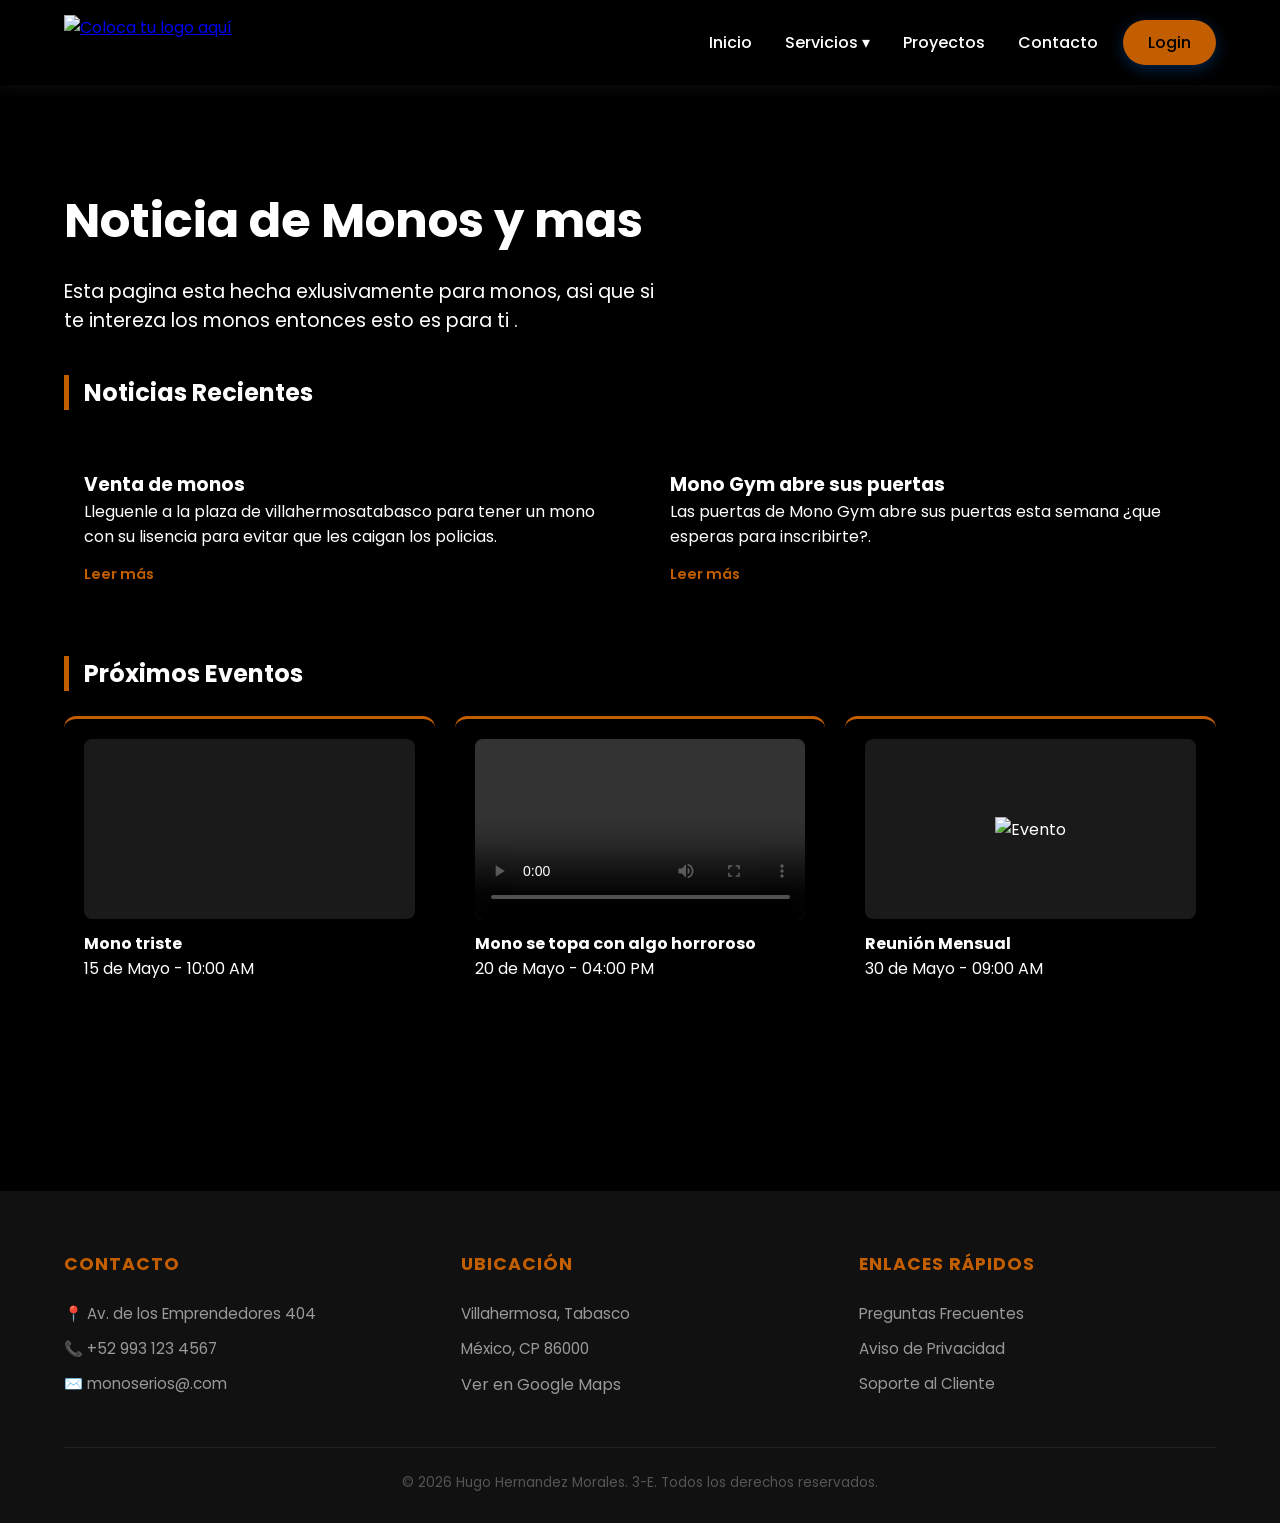
==== index.html @ 13b9c959 "Add files via upload" ====
<!DOCTYPE html>
<html lang="es">
<head>
    <meta charset="UTF-8">
    <meta name="viewport" content="width=device-width, initial-scale=1.0">
    <title>Maquetación con divs</title>
        <!-- Google Fonts -->
    <link href="https://fonts.googleapis.com/css2?family=Poppins:wght@300;400;600&display=swap" rel="stylesheet">
    <link rel="stylesheet" href="estilos_maquetacion (2).css">
<link rel='stylesheet' href='https://cdn-uicons.flaticon.com/4.0.0/uicons-regular-rounded/css/uicons-regular-rounded.css'>
<link rel='stylesheet' href='https://cdn-uicons.flaticon.com/4.0.0/uicons-solid-rounded/css/uicons-solid-rounded.css'>
<link rel='stylesheet' href='https://cdn-uicons.flaticon.com/4.0.0/uicons-regular-straight/css/uicons-regular-straight.css'>
<link rel='stylesheet' href='https://cdn-uicons.flaticon.com/4.0.0/uicons-regular-straight/css/uicons-regular-straight.css'>
<link rel='stylesheet' href='https://cdn-uicons.flaticon.com/4.0.0/uicons-solid-chubby/css/uicons-solid-chubby.css'>
<link rel='stylesheet' href='https://cdn-uicons.flaticon.com/4.0.0/uicons-solid-rounded/css/uicons-solid-rounded.css'>
<link rel='stylesheet' href='https://cdn-uicons.flaticon.com/4.0.0/uicons-solid-rounded/css/uicons-solid-rounded.css'>


</head>
<body>

    <header>
        <div class="container">
            <div class="logo">
                <!-- COLOCA TU LOGO AQUÍ -->
                <a href="index.html">
                    <img src="img/logo.jpg"  alt="Coloca tu logo aquí">
                </a>
            </div>

            <nav>
                <ul class="nav-menu">
                    <li><a href="index.html"><i class="fi fi-rr-home"></i>Inicio</a></li>
                    
                    <li class="dropdown">
                        <a href="#"><i class="fi fi-sr-settings"></i></i>Servicios ▾</a>
                        <ul class="dropdown-content">
                            <li><a href="#"><i class="fi fi-rs-computer"></i>Diseño Digital</a></li>
                            <li><a href="#"><i class="fi fi-rs-pencil"></i>Páginas Web</a></li>
                            <li><a href="#"><i class="fi fi-sc-tools"></i>Mantenimiento y redes de cómputo</a></li>
                        </ul>
                    </li>
                   

                    <li><a href="#"><i class="fi fi-sr-workflow-setting-alt"></i>Proyectos</a></li>
                    <li><a href="#"><i class="fi fi-sr-headset"></i>Contacto</a></li>
                    <li><a href="login.html" class="btn-login">Login</a></li>
                </ul>
            </nav>
        </div>
    </header>

    <main class="container" style="padding: 100px 0;">
        <h1 style="font-size: 3rem; margin-bottom: 20px;">Noticia de Monos y mas</h1>
        <p style="font-size: 1.2rem; max-width: 600px;">Esta pagina esta hecha exlusivamente para monos, asi que si te intereza los monos entonces esto es para ti .</p>
        <section class="seccion-info">
            
            <!-- FILA DE 2 CUADROS (Noticias Destacadas) -->
            <h2 class="titulo-seccion">Noticias Recientes</h2>
            <div class="contenedor-dos">
                <div class="cuadro cuadro-grande">
                    <div class="imagen-placeholder"><img src="img/monosol.jpg" alt=""></div>
                    <h3>Venta de monos</h3>
                    <p>Lleguenle a la plaza de villahermosatabasco para tener un mono con su lisencia para evitar que les caigan los policias.</p>
                    <a href="#" class="leer-mas">Leer más</a>
                </div>
                <div class="cuadro cuadro-grande">
                    <div class="imagen-placeholder"><img src="img/Monomamao.jpg" alt=""></div>
                    <h3>Mono Gym abre sus puertas</h3>
                    <p>Las puertas de Mono Gym abre sus puertas esta semana ¿que esperas para inscribirte?.</p>
                    
                    <a href="#" class="leer-mas">Leer más</a>
                </div>
            </div>

            <!-- FILA DE 3 CUADROS (Eventos o Info Rápida) -->
            <h2 class="titulo-seccion">Próximos Eventos</h2>
            <div class="contenedor-tres">
    <!-- Cuadro con Imagen -->
    <div class="cuadro cuadro-pequeno">
        <div class="media-container">
            <img src="img/Monotriste.jpg" alt="">
        </div>
        <h4>Mono triste</h4>
        <p>15 de Mayo - 10:00 AM</p>
    </div>

    <!-- Cuadro con Video -->
    <div class="cuadro cuadro-pequeno">
        <div class="media-container">
            <video controls>
                <source src="img/video.mp4" type="video/mp4"
             
            </video>
        </div>
        <h4>Mono se topa con algo horroroso</h4>
        <p>20 de Mayo - 04:00 PM</p>
    </div>

    <!-- Cuadro con Info Rápida (Solo texto si quieres) -->
    <div class="cuadro cuadro-pequeno">
        <div class="media-container">
            <img src="img/Monoconperiodico.jpg" alt="Evento">
        </div>
        <h4>Reunión Mensual</h4>
        <p>30 de Mayo - 09:00 AM</p>
    </div>
</div>
</section>
        
    </main>

    <footer>
        <div class="container">
            <div class="footer-grid">
                <div class="footer-col">
                    <h4>Contacto</h4>
                    <p>📍 Av. de los Emprendedores 404</p>
                    <p>📞 +52 993 123 4567</p>
                    <p>✉️ monoserios@.com</p>
                </div>
                <div class="footer-col">
                    <h4>Ubicación</h4>
                    <p>Villahermosa, Tabasco</p>
                    <p>México, CP 86000</p>
                    <a href="#">Ver en Google Maps</a>
                </div>
                <div class="footer-col">
                    <h4>Enlaces Rápidos</h4>
                    <ul>
                        <li><a href="#">Preguntas Frecuentes</a></li>
                        <li><a href="#">Aviso de Privacidad</a></li>
                        <li><a href="#">Soporte al Cliente</a></li>
                    </ul>
                </div>
            </div>
            <div class="footer-bottom">
                &copy; 2026 Hugo Hernandez Morales. 3-E. Todos los derechos reservados.
            </div>
        </div>
    </footer>

</body>
</html>
---- estilos_maquetacion (2).css ----
/* --- 1. VARIABLES --- */
:root {
    --color-primario: hsl(29, 100%, 38%); /* Color principal (azul) */
    --color-oscuro: #fffdfd; /* Color oscuro para textos fuertes */
    --color-texto: lab(100% 0.01 -0.01); /* Color general del texto */
    --blanco: rgb(0, 0, 0); /* Color blanco */
    --sombra: 0 10px 30px #fffb041a; /* Sombra suave */
    --transicion: all 0.4s cubic-bezier(0.165, 0.84, 0.44, 1); /* Animación suave */
}

/* Reset básico para quitar márgenes por defecto */
* {
    margin: 0;
    padding: 0;
    box-sizing: border-box; /* Evita que el padding rompa tamaños */
}

/* Configuración general del body */
body {
    font-family: 'Poppins', sans-serif; /* Fuente */
    background-color: hsl(0, 0%, 0%); /* Fondo claro */
    color: var(--color-texto); /* Color del texto */
    display: flex;
    flex-direction: column;
    min-height: 100vh; /* Para que el footer quede abajo */
}

/* Contenedor centrado */
.container {
    width: 90%;
    max-width: 1200px; /* Ancho máximo */
    margin: 0 auto; /* Centrar */
}

/* --- 2. HEADER Y LOGO --- */
header {
    background: var(--blanco); /* Fondo blanco */
    padding: 15px 0;
    box-shadow: 0 2px 15px oklab(100% 0 -0.00011 / 0.051); /* Sombra ligera */
    position: sticky; /* Se queda fijo arriba */
    top: 0;
    z-index: 1000; /* Siempre encima */
}

/* Alinea logo y menú */
header .container {
    display: flex;
    justify-content: space-between;
    align-items: center;
}

/* CONFIGURACIÓN DEL LOGO */
.logo img {
    height: 55px; /* Tamaño del logo */
    width: auto;
    display: block;
}

/* --- 3. NAVEGACIÓN Y MENÚ --- */
.nav-menu {
    display: flex; /* Menú en fila */
    list-style: none; /* Quita viñetas */
    align-items: center;
}

/* Separación entre opciones */
.nav-menu > li {
    margin-left: 25px;
    position: relative; /* Necesario para submenú */
}

/* Estilo de enlaces */
.nav-menu a {
    text-decoration: none;
    color: var(--color-oscuro);
    font-weight: 500;
    padding: 10px 0;
    transition: var(--transicion);
    display: block;

    /* Permite alinear iconos con texto */
    display: inline-flex; 
    align-items: center; 
    gap: 8px; 
    text-decoration: none; 
    color: inherit;
}

/* Línea animada debajo del menú */
.nav-menu > li > a::after {
    content: '';
    position: absolute;
    width: 0; /* Empieza invisible */
    height: 2px;
    bottom: 0;
    left: 0;
    background-color: var(--color-primario);
    transition: var(--transicion);
}

/* Cuando pasas el mouse aparece la línea */
.nav-menu > li:hover > a::after {
    width: 100%;
}

/* Cambio de color al pasar el mouse */
.nav-menu a:hover {
    color: var(--color-primario);
}

/* --- 4. SUBMENÚ DESPLEGABLE --- */
.dropdown-content {
    position: absolute;
    top: 120%; /* Debajo del menú */
    left: -20px;
    background: var(--blanco);
    min-width: 220px;
    padding: 15px 0;
    list-style: none;
    border-radius: 12px; /* Bordes redondeados */
    box-shadow: var(--sombra);

    /* Oculto por defecto */
    opacity: 0;
    visibility: hidden;
    transform: translateY(20px); /* Baja un poco */
    transition: var(--transicion);
}

/* Mostrar el submenú al pasar el mouse */
.dropdown:hover .dropdown-content {
    opacity: 1;
    visibility: visible;
    transform: translateY(0);
}

/* Estilo de opciones del submenú */
.dropdown-content li a {
    padding: 12px 25px;
    font-size: 0.9rem;
    color: var(--color-texto);
    font-weight: 400;
}

/* Hover en submenú */
.dropdown-content li a:hover {
    background-color: hsl(0, 0%, 0%);
    color: var(--color-primario);
    padding-left: 30px; /* Se mueve a la derecha */
}

/* Botón Login resaltado */
.btn-login {
    background-color: var(--color-primario);
    color: var(--blanco) !important;
    padding: 10px 25px !important;
    border-radius: 50px; /* Forma redonda */
    box-shadow: 0 4px 15px rgba(0, 123, 255, 0.3);
}

/* Efecto hover del botón */
.btn-login:hover {
    transform: translateY(-2px); /* Se levanta */
    box-shadow: 0 6px 20px rgba(0, 123, 255, 0.4);
}

/* --- 5. RESPONSIVE --- */
@media (max-width: 850px) {

    /* Header en columna */
    header .container {
        flex-direction: column;
        gap: 20px;
    }

    /* Menú se adapta */
    .nav-menu {
        flex-wrap: wrap;
        justify-content: center;
    }

    .nav-menu li {
        margin: 5px 15px;
    }

    /* Submenú en móvil */
    .dropdown-content {
        position: static; /* Ya no flotante */
        box-shadow: none;
        opacity: 1;
        visibility: visible;
        transform: none;
        display: none; /* Oculto */
        background: #f1f1f1;
    }

    /* Mostrar al hacer hover */
    .dropdown:hover .dropdown-content {
        display: block;
    }
}

/* --- 6. FOOTER 3 COLUMNAS --- */
footer {
    background: #111;
    color: #fff;
    padding: 60px 0 30px;
    margin-top: auto; /* Empuja el footer abajo */
}

/* Grid para dividir en columnas */
.footer-grid {
    display: grid;
    grid-template-columns: repeat(auto-fit, minmax(250px, 1fr)); /* Responsive */
    gap: 40px;
    margin-bottom: 40px;
}

/* Títulos del footer */
.footer-col h4 {
    color: var(--color-primario);
    margin-bottom: 25px;
    font-size: 1.1rem;
    text-transform: uppercase;
    letter-spacing: 1px;
}

/* Texto del footer */
.footer-col p, .footer-col li {
    color: #999;
    font-size: 0.95rem;
    margin-bottom: 12px;
}

/* Quita viñetas */
.footer-col ul { 
    list-style: none; 
}

/* Enlaces del footer */
.footer-col a {
    color: #999;
    text-decoration: none;
    transition: var(--transicion);
}

/* Hover enlaces */
.footer-col a:hover {
    color: var(--blanco);
}

/* Parte inferior del footer */
.footer-bottom {
    text-align: center;
    border-top: 1px solid #222;
    padding-top: 25px;
    color: #555;
    font-size: 0.85rem;
}
 /* ESTILOS CSS PARA ESTA SECCIÓN (Agrégalos a tu bloque <style>) */

    .seccion-info {
        padding: 40px 0;
    }

    .titulo-seccion {
        margin-bottom: 25px;
        color: var(--color-oscuro);
        border-left: 5px solid var(--color-primario);
        padding-left: 15px;
    }

    /* Contenedores Flexbox */
    .contenedor-dos, .contenedor-tres {
        display: flex;
        gap: 20px;
        flex-wrap: wrap; /* Para que sea responsivo */
        margin-bottom: 50px;
    }

    /* Estilo base de los cuadros */
    .cuadro {
        background: var(--blanco);
        border-radius: 12px;
        padding: 20px;
        box-shadow: 0 4px 15px rgba(0,0,0,0.05);
        transition: transform 0.3s ease;
    }

    .cuadro:hover {
        transform: translateY(-5px);
    }

    /* Tamaños específicos */
    .cuadro-grande {
        flex: 1 1 calc(50% - 20px); /* 2 cuadros por fila */
        min-width: 300px;
    }

    .cuadro-pequeno {
        flex: 1 1 calc(33.33% - 20px); /* 3 cuadros por fila */
        min-width: 250px;
        border-top: 3px solid var(--color-primario);
        align-items: center;
    }
.imagen-placeholder {
    width: 100%;
    height: auto;       /* Ya no obligamos a que mida 200px */
    overflow: hidden;
    border-radius: 8px;
    margin-bottom: 15px;
}

.imagen-placeholder img {
    width: 100%;        /* Ocupa todo el ancho disponible */
    height: auto;       /* Mantiene su proporción natural */
    display: block;
}
  
    /* Elementos internos 
    .imagen-placeholder {
        background: #eee;
        height: 150px;
        display: flex;
        align-items: center;
        justify-content: center;
        border-radius: 8px;
        margin-bottom: 15px;
        color: #888;
    }*/

    .leer-mas {
        display: inline-block;
        margin-top: 15px;
        color: var(--color-primario);
        text-decoration: none;
        font-weight: 600;
        font-size: 0.9rem;
    }
    /* Contenedor universal para fotos y videos */
.media-container {
    width: 100%;
    height: 180px;         /* Altura fija para que los 3 cuadros estén parejos */
    background-color: #1a1a1a; /* Fondo oscuro para resaltar el contenido */
    display: flex;
    align-items: center;
    justify-content: center;
    border-radius: 8px;
    margin-bottom: 12px;
    overflow: hidden;
}

/* Ajuste para que se vea TODO (Imagen) */
.media-container img {
    max-width: 100%;
    max-height: 100%;
    object-fit: contain;   /* ESTA ES LA CLAVE: No corta nada */
}

/* Ajuste para que se vea TODO (Video) */
.media-container video {
    width: 100%;
    height: 100%;
    object-fit: contain;   /* ESTA ES LA CLAVE: Muestra el video completo */
    outline: none;
}
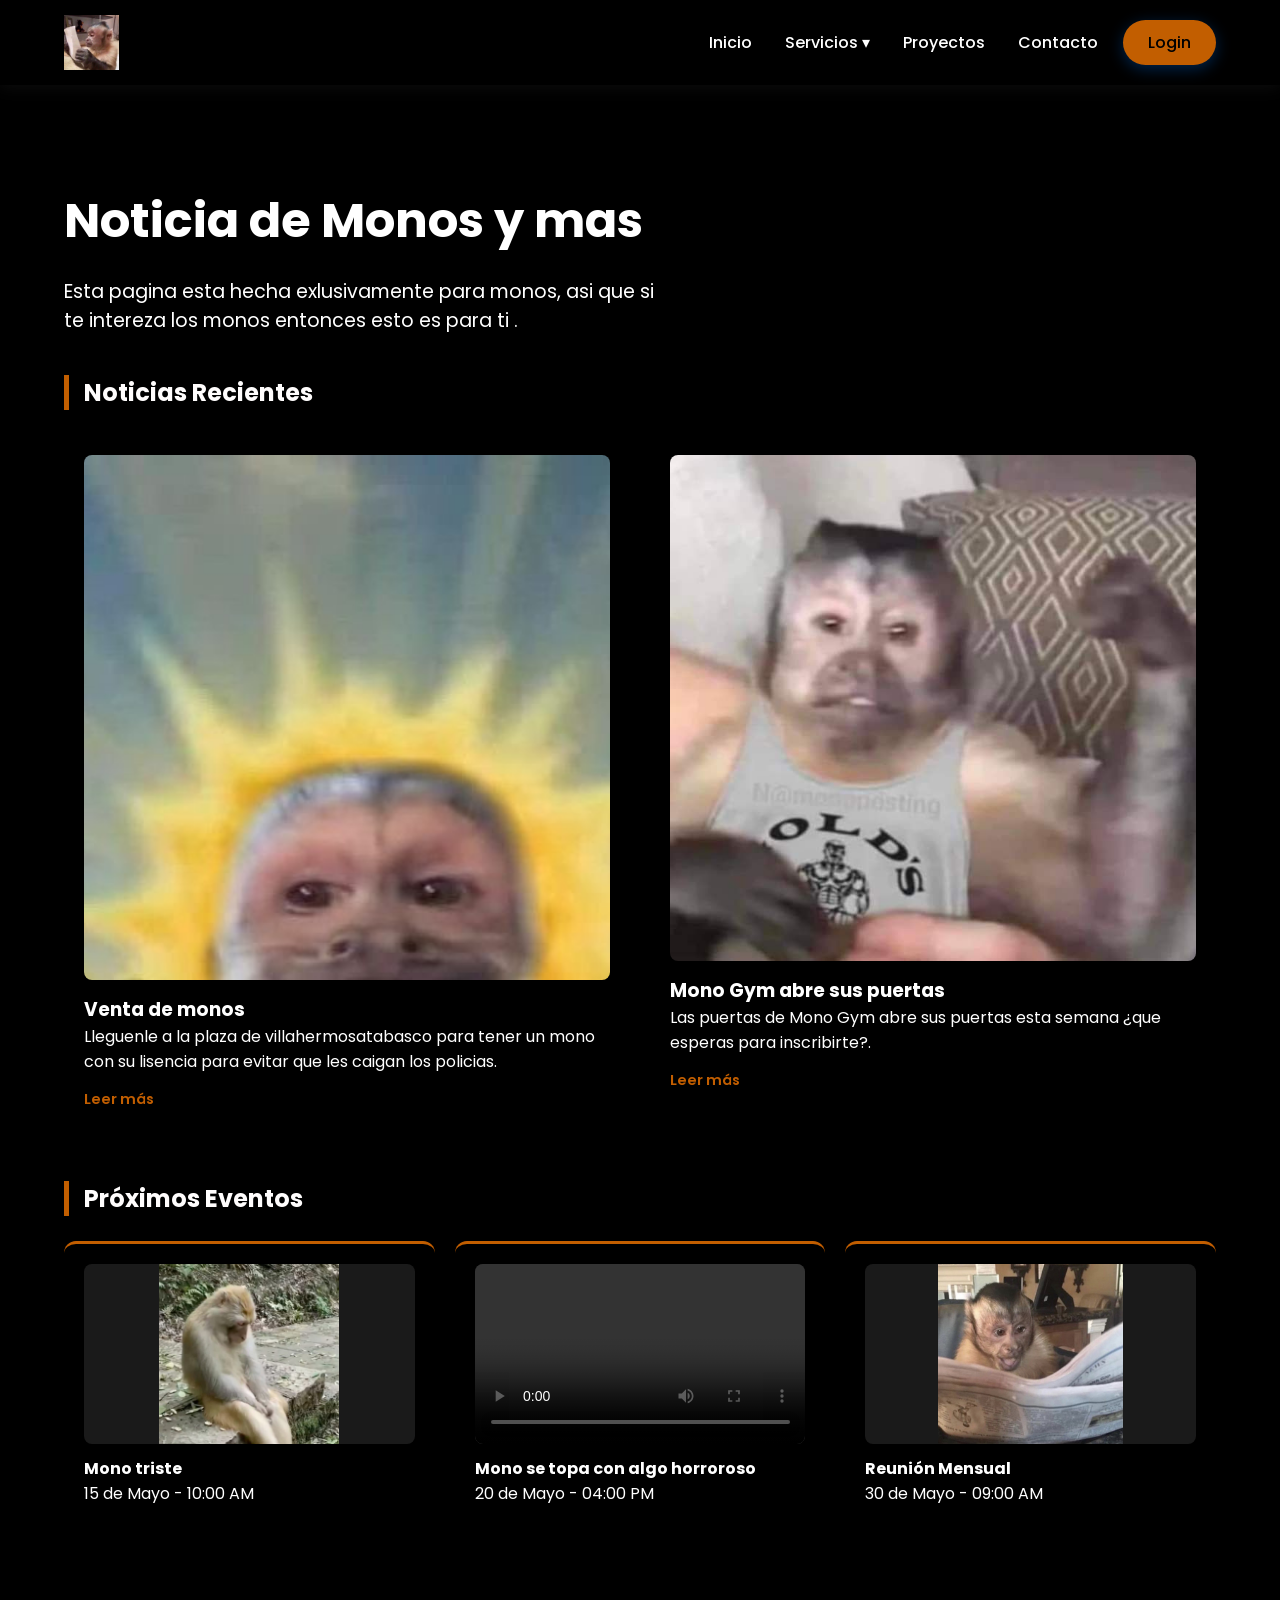
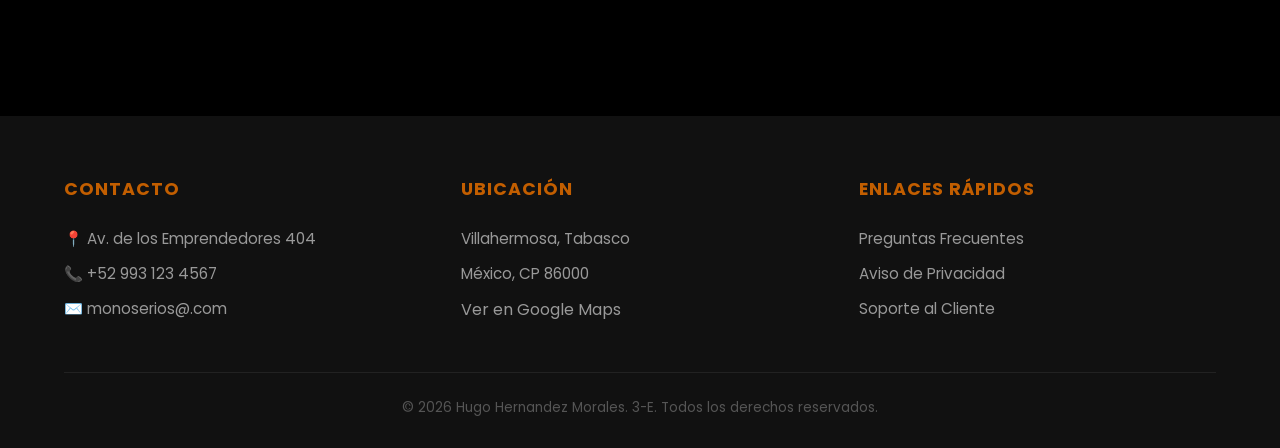
==== commit 658ff055: "Add Google Tag Manager and clean up HTML structure" ====
--- a/index.html
+++ b/index.html
@@ -1,6 +1,15 @@
 <!DOCTYPE html>
 <html lang="es">
 <head>
+    <!-- Google tag (gtag.js) -->
+<script async src="https://www.googletagmanager.com/gtag/js?id=G-ZFZ0YJWY16"></script>
+<script>
+  window.dataLayer = window.dataLayer || [];
+  function gtag(){dataLayer.push(arguments);}
+  gtag('js', new Date());
+
+  gtag('config', 'G-ZFZ0YJWY16');
+</script>
     <meta charset="UTF-8">
     <meta name="viewport" content="width=device-width, initial-scale=1.0">
     <title>Maquetación con divs</title>
@@ -141,4 +150,4 @@
     </footer>
 
 </body>
-</html>+</html>
